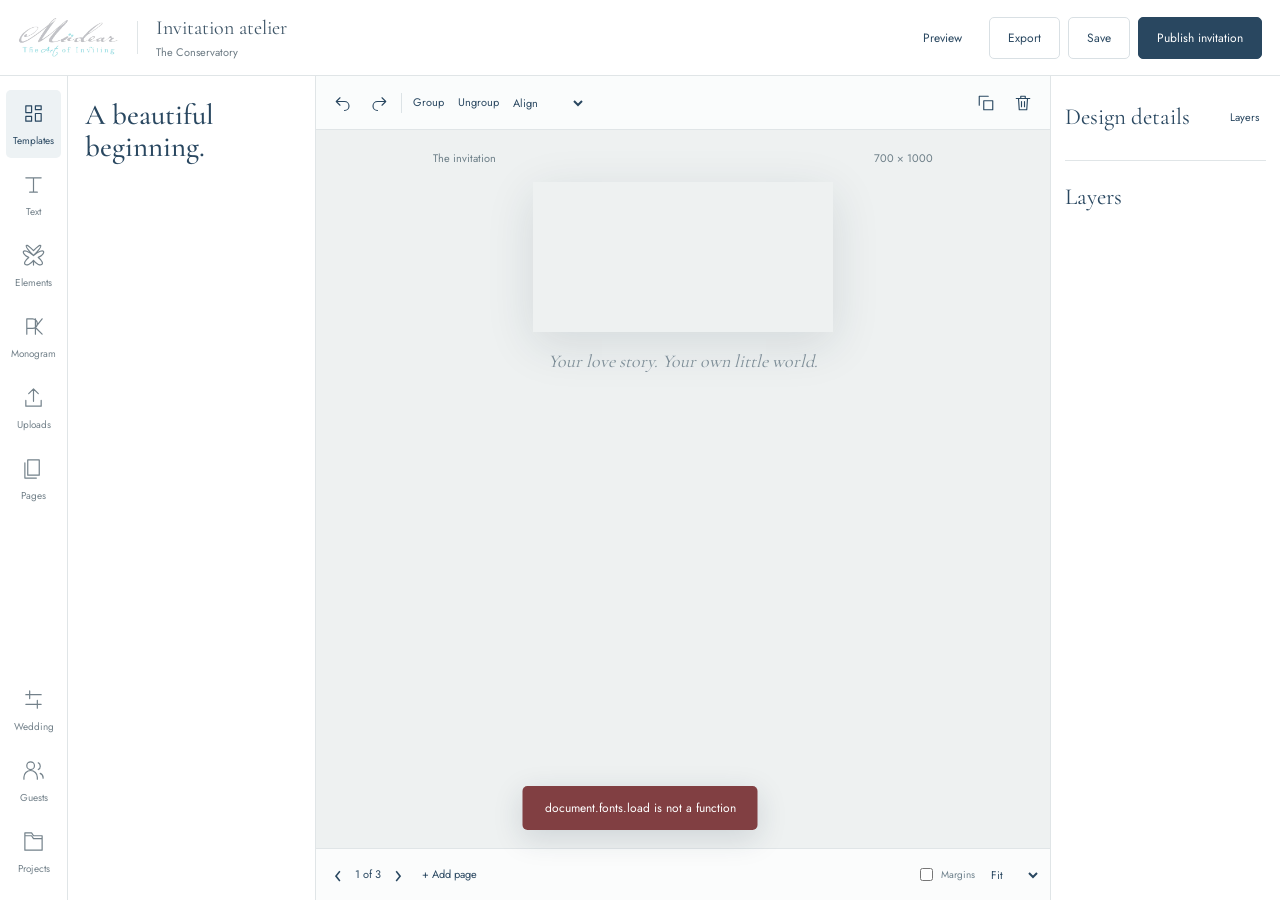
==== digitalbuild/index.html @ 04ba43e5 "Add isolated wedding invitation atelier, guest experience and couple dashboard" ====
<!doctype html>
<html lang="en"><head><meta charset="utf-8"><meta name="viewport" content="width=device-width,initial-scale=1"><meta name="robots" content="noindex,nofollow"><meta name="referrer" content="no-referrer"><title>Invitation Atelier · Miidear</title><link rel="icon" href="../favicon.svg"><link rel="stylesheet" href="../digital/atelier.css?v=2"></head>
<body class="builder"><a class="skip" href="#workspace">Skip to design workspace</a>
<header class="build-header"><div class="atelier-brand"><img src="../miidear-logo.png" alt="Miidear"><span class="brand-rule"></span><div><span class="brand-title">Invitation atelier</span><input id="projectTitle" aria-label="Project title" value="The Conservatory" maxlength="140"></div></div><div class="head-status"><span class="saved-dot"></span><span id="saveStatus" role="status">Opening your atelier…</span></div><div class="head-actions"><button class="button quiet" id="previewButton">Preview</button><button class="button" id="exportButton">Export</button><button class="button" id="saveButton">Save</button><button class="button primary" id="publishButton">Publish invitation</button></div></header>
<main class="build-shell"><nav class="tool-rail" aria-label="Atelier tools" id="toolRail"><button class="tool is-active" data-panel="templates"><span data-icon="templates"></span><span>Templates</span></button><button class="tool" data-panel="text"><span data-icon="text"></span><span>Text</span></button><button class="tool" data-panel="art"><span data-icon="floral"></span><span>Elements</span></button><button class="tool" data-panel="monogram"><span data-icon="monogram"></span><span>Monogram</span></button><button class="tool" data-panel="uploads"><span data-icon="upload"></span><span>Uploads</span></button><button class="tool" data-panel="pages"><span data-icon="pages"></span><span>Pages</span></button><span class="rail-spacer"></span><button class="tool" data-panel="wedding"><span data-icon="settings"></span><span>Wedding</span></button><button class="tool" data-panel="guests"><span data-icon="guests"></span><span>Guests</span></button><button class="tool" data-panel="projects"><span data-icon="projects"></span><span>Projects</span></button></nav>
<aside class="library-panel" id="libraryPanel"><div class="panel-heading"><h1 id="panelTitle">A beautiful beginning.</h1><button class="icon-button mobile-panel-close" id="closePanel" aria-label="Close tools" data-icon="close"></button></div><div id="panelBody"></div></aside>
<section class="design-workspace" id="workspace" aria-label="Design workspace"><div class="canvas-toolbar"><div class="toolbar-group"><button class="icon-button" id="undoButton" aria-label="Undo" title="Undo (Ctrl+Z)" data-icon="undo"></button><button class="icon-button" id="redoButton" aria-label="Redo" title="Redo (Ctrl+Shift+Z)" data-icon="redo"></button></div><span class="toolbar-divider"></span><div class="toolbar-group"><button class="text-tool" id="groupButton" title="Group selection (Ctrl+G)">Group</button><button class="text-tool" id="ungroupButton">Ungroup</button><select id="alignSelect" aria-label="Align selection"><option value="">Align</option><option value="left">Left</option><option value="center">Center horizontally</option><option value="right">Right</option><option value="top">Top</option><option value="middle">Center vertically</option><option value="bottom">Bottom</option></select></div><div class="toolbar-spacer"></div><button class="icon-button" id="duplicateButton" aria-label="Duplicate selection" title="Duplicate (Ctrl+D)" data-icon="duplicate"></button><button class="icon-button" id="deleteButton" aria-label="Remove selection" title="Delete selection" data-icon="trash"></button></div>
<div class="canvas-stage" id="canvasStage"><div class="canvas-caption"><span id="pageCaption">The invitation</span><span id="pageDimensions">700 × 1000</span></div><div id="canvasWrap" class="canvas-wrap"><canvas id="designCanvas" aria-label="Editable invitation. Select an object using Layers, then edit with the controls."></canvas><div class="margin-guide" id="marginGuide" hidden></div></div><p class="canvas-footnote" id="canvasHint">Your love story. Your own little world.</p></div>
<footer class="canvas-footer"><div class="page-controls"><button class="icon-button" id="previousPage" aria-label="Previous page">‹</button><span id="pagePosition">1 of 3</span><button class="icon-button" id="nextPage" aria-label="Next page">›</button><button class="text-tool" id="addPageButton">+ Add page</button><button class="text-tool mobile-properties" id="mobileProperties">Properties</button></div><div class="zoom-controls"><label><input id="guideToggle" type="checkbox"> Margins</label><select id="zoomSelect" aria-label="Canvas zoom"><option value="fit">Fit</option><option value="0.4">40%</option><option value="0.6">60%</option><option value="0.8">80%</option><option value="1">100%</option></select></div></footer></section>
<aside class="properties-panel"><div class="inspector-heading"><h2>Design details</h2><button class="text-tool" id="layersToggle">Layers</button></div><div id="propertiesBody"></div><div class="layers-heading"><h2>Layers</h2><span id="layerCount"></span></div><div id="layersList" class="layers-list"></div></aside></main>
<div class="notification" id="notification" role="status"></div>
<dialog id="previewDialog" class="atelier-dialog preview-dialog"><div class="dialog-heading"><div><h2>Through their eyes.</h2><p>Your invitation, exactly as guests will see it.</p></div><button class="icon-button" data-close-dialog aria-label="Close preview" data-icon="close"></button></div><iframe id="previewFrame" title="Guest invitation preview"></iframe></dialog>
<dialog id="exportDialog" class="atelier-dialog"><div class="dialog-heading"><div><h2>A little piece of your celebration.</h2><p>Download this page or keep an editable project.</p></div><button class="icon-button" data-close-dialog aria-label="Close export" data-icon="close"></button></div><div class="export-grid"><button class="export-card" data-export="png"><span data-icon="image"></span><strong>High-resolution PNG</strong><small>Current page · 2× resolution</small></button><button class="export-card" data-export="svg"><span data-icon="floral"></span><strong>Scalable SVG</strong><small>Current page · vector artwork</small></button><button class="export-card" data-export="json"><span data-icon="projects"></span><strong>Editable project</strong><small>All pages, artwork & settings</small></button><button class="export-card" data-export="selection"><span data-icon="monogram"></span><strong>Transparent selection</strong><small>Selected object · PNG cutout</small></button></div><p class="small-note">Vector initials are outlined, so they do not need a font installed. SVG text elsewhere uses the chosen font family.</p></dialog>
<dialog id="shareDialog" class="atelier-dialog"><div class="dialog-heading"><div><h2 id="shareTitle">Made to be received.</h2><p id="shareDescription"></p></div><button class="icon-button" data-close-dialog aria-label="Close link" data-icon="close"></button></div><label class="field">Your link<input id="shareLink" readonly></label><div class="button-row"><button class="button primary" id="copyLink">Copy link</button><a class="button" id="openShareLink" target="_blank" rel="noopener noreferrer">Open</a></div></dialog>
<dialog id="cutoutDialog" class="atelier-dialog cutout-dialog"><div class="dialog-heading"><div><h2>Let the artwork breathe.</h2><p>Remove a plain background from your selected image.</p></div><button class="icon-button" data-close-dialog aria-label="Close cutout" data-icon="close"></button></div><div class="cutout-preview" id="cutoutPreview"><canvas id="cutoutCanvas"></canvas></div><div class="field-grid"><label class="field">Background color<input id="cutoutColor" type="color" value="#ffffff"></label><label class="field">Remove strength<input id="cutoutTolerance" type="range" min="0" max="130" value="18"></label><label class="field">Edge softness<input id="cutoutFeather" type="range" min="1" max="90" value="24"></label><label class="field">Preview on<select id="cutoutBackdrop"><option value="checkered">Transparency grid</option><option value="light">Ivory paper</option><option value="dark">Midnight blue</option></select></label></div><p class="small-note">Best for emblems on plain paper. Fine white petals or complex photographs may need extra preparation. Your original stays unchanged until you apply.</p><button class="button primary" id="applyCutout">Apply transparent cutout</button></dialog>
<input id="imageUpload" type="file" accept="image/png,image/jpeg,image/webp,image/svg+xml" multiple hidden><input id="projectImport" type="file" accept="application/json,.json" hidden>
<script src="../digital/config.js"></script><script src="../supabase-client.js"></script><script src="../digital/vendor/fabric-6.7.1.min.js"></script><script src="../digital/vendor/opentype-1.3.4.min.js"></script><script src="../digital/core.js?v=2"></script><script src="../digital/art.js?v=2"></script><script src="../digital/design.js?v=2"></script><script src="../digital/service.js?v=2"></script><script src="../digital/builder.js?v=2"></script></body></html>
---- digital/atelier.css ----
@font-face{font-family:'Cormorant Garamond';src:url('assets/fonts/CormorantGaramond[wght].ttf') format('truetype');font-weight:300 700;font-display:swap}
@font-face{font-family:'Pinyon Script';src:url('assets/fonts/PinyonScript-Regular.ttf') format('truetype');font-display:swap}
@font-face{font-family:'Italiana';src:url('assets/fonts/Italiana-Regular.ttf') format('truetype');font-display:swap}
@font-face{font-family:'Jost';src:url('assets/fonts/Jost[wght].ttf') format('truetype');font-weight:100 900;font-display:swap}
@font-face{font-family:'Great Vibes';src:url('assets/fonts/GreatVibes-Regular.ttf') format('truetype');font-display:swap}
:root{--paper:#faf7f0;--white:#fff;--ink:#294760;--ink-dark:#20374a;--muted:#6d7b84;--gold:#a18a54;--sage:#8b9d86;--line:#e0e5e7;--surface:#f5f7f7;--serif:'Cormorant Garamond',Georgia,serif;--script:'Pinyon Script',cursive;--sans:'Jost',system-ui,sans-serif;--ease:cubic-bezier(.2,.7,.2,1)}
*{box-sizing:border-box}html{scroll-behavior:smooth}body{margin:0;color:var(--ink);font:14px/1.5 var(--sans);background:var(--surface)}button,input,select,textarea{font:inherit}button{cursor:pointer}button:disabled{opacity:.45;cursor:default}button,input,textarea,select,a{-webkit-tap-highlight-color:transparent}button,a{touch-action:manipulation}a{color:inherit;text-underline-offset:4px}button:focus-visible,a:focus-visible,input:focus-visible,select:focus-visible,textarea:focus-visible,canvas:focus-visible{outline:2px solid #5382a4;outline-offset:3px}svg{display:block}button svg,.button svg{width:18px;height:18px;flex-shrink:0}button{color:inherit}[hidden]{display:none!important}.skip{position:fixed;left:15px;top:-70px;background:var(--white);padding:14px;z-index:100}.skip:focus{top:15px}.sr-only{position:absolute;width:1px;height:1px;padding:0;overflow:hidden;clip:rect(0,0,0,0);white-space:nowrap;border:0}.button{display:inline-flex;align-items:center;justify-content:center;gap:8px;min-height:42px;border:1px solid #d9e0e4;padding:10px 18px;background:var(--white);color:var(--ink);border-radius:5px;font-size:12px;text-decoration:none;transition:background .16s var(--ease),border-color .16s var(--ease)}.button:hover{background:#eef3f5;border-color:#b7c5cd}.button.primary{color:#fff;background:var(--ink);border-color:var(--ink)}.button.primary:hover{background:#3b5a72}.button.quiet{border-color:transparent;background:transparent}.button.danger{color:#994b49}.button.full{width:100%}.button-row{display:flex;gap:9px;align-items:center;flex-wrap:wrap}.icon-button{width:36px;height:36px;display:inline-flex;align-items:center;justify-content:center;border:0;background:none;border-radius:4px;font-size:23px}.icon-button:hover{background:#edf2f4}.icon-button svg{width:18px;height:18px}.text-tool{border:0;background:none;min-height:36px;padding:6px 10px;font-size:11px;border-radius:4px}.text-tool:hover{background:#edf2f4}.field{display:block;font-size:11px;color:#586e7b;margin:14px 0;line-height:1.6}.field input:not([type=checkbox]):not([type=range]),.field select,.field textarea{display:block;width:100%;min-height:39px;padding:9px 10px;border:1px solid #dce3e7;background:var(--white);border-radius:4px;color:var(--ink);margin-top:6px;font-size:13px}.field textarea{resize:vertical;line-height:1.65}.field input[type=color]{height:39px;padding:4px!important}.field input[type=range]{width:100%;display:block;margin:12px 0;accent-color:var(--ink)}.field-grid{display:grid;grid-template-columns:1fr 1fr;gap:0 12px}.field-grid .field{min-width:0}.small-note{font-size:11px;color:var(--muted);line-height:1.8}.help-text{font-size:12px;color:var(--muted);line-height:1.8}.divider{height:1px;border:0;background:var(--line);margin:24px 0}.empty{padding:30px 18px;text-align:center;border:1px dashed #cdd9de;border-radius:6px;color:var(--muted)}.empty h3{font:28px/1.2 var(--serif);color:var(--ink);margin:0 0 12px}.empty p{font-size:12px;line-height:1.8;margin:0 0 18px}.notification{position:fixed;left:50%;bottom:70px;transform:translate(-50%,15px);background:var(--ink);color:#fff;padding:13px 22px;border-radius:5px;z-index:100;opacity:0;pointer-events:none;max-width:min(90vw,650px);font-size:12px;box-shadow:0 8px 30px #182f4326;transition:opacity .18s var(--ease),transform .18s var(--ease)}.notification.is-visible{opacity:1;transform:translate(-50%,0)}.notification.error{background:#813f42}.builder{height:100dvh;overflow:hidden}.build-header{height:76px;display:flex;align-items:center;justify-content:space-between;gap:20px;padding:0 25px;background:#fff;border-bottom:1px solid var(--line);position:relative;z-index:10}.atelier-brand{display:flex;align-items:center;gap:18px;min-width:0}.atelier-brand img{width:101px;height:auto;display:block}.brand-rule{height:33px;width:1px;background:var(--line)}.brand-title{font:20px/1.3 var(--serif);display:block;color:#405769}.atelier-brand input{display:block;border:0;padding:0;outline-offset:4px;margin-top:3px;font:11px/1.5 var(--sans);width:220px;color:var(--muted);background:none}.head-status{display:flex;align-items:center;gap:8px;font-size:10px;color:#73816e;white-space:nowrap}.saved-dot{width:5px;height:5px;background:#91a388;border-radius:50%}.head-actions{display:flex;gap:8px;align-items:center}.build-shell{display:grid;grid-template-columns:76px 280px minmax(250px,1fr) 258px;height:calc(100dvh - 76px)}.tool-rail{background:#fff;border-right:1px solid var(--line);display:flex;flex-direction:column;gap:3px;padding:14px 6px;overflow:auto;position:relative;z-index:8}.tool{padding:12px 3px 10px;border:0;border-radius:5px;background:none;color:#73818a;font-size:10px;display:flex;flex-direction:column;align-items:center;gap:8px;min-height:65px;flex-shrink:0}.tool>span:first-child{width:23px;height:23px}.tool svg{width:23px;height:23px;stroke-width:1.25}.tool:hover{background:#f3f6f7}.tool.is-active{color:var(--ink);background:#edf2f4}.rail-spacer{flex:1;min-height:10px}.library-panel{background:#fff;border-right:1px solid var(--line);overflow-y:auto;padding:25px 20px;min-width:0}.panel-heading{display:flex;justify-content:space-between;align-items:start;gap:10px}.panel-heading h1{font:29px/1.12 var(--serif);font-weight:500;margin:0 0 12px;max-width:230px}.mobile-panel-close{display:none}.library-panel>.panel-heading+.help-text{margin:0 0 24px}.library-panel h3{font:22px/1.2 var(--serif);margin:22px 0 12px}.design-workspace{display:grid;grid-template-rows:54px minmax(0,1fr) 52px;min-width:0;overflow:hidden;background:#eef1f1}.canvas-toolbar{display:flex;align-items:center;gap:5px;background:#fafcfc;border-bottom:1px solid var(--line);padding:0 16px;overflow-x:auto;position:relative;z-index:3}.toolbar-group{display:flex;gap:0;align-items:center;white-space:nowrap}.toolbar-divider{height:20px;width:1px;background:#dce3e6;margin:0 7px}.toolbar-spacer{flex:1}.canvas-toolbar select{border:0;background:transparent;color:var(--ink);font-size:11px;padding:8px 3px;max-width:80px}.canvas-stage{overflow:auto;padding:20px 25px 15px;display:flex;align-items:center;flex-direction:column;background:radial-gradient(#81909b20 .7px,transparent .7px) 0 0/12px 12px}.canvas-caption{width:100%;max-width:500px;display:flex;justify-content:space-between;align-items:center;gap:12px;font-size:11px;color:#6c7e87;margin:0 auto 15px}.canvas-wrap{position:relative;box-shadow:0 12px 45px #1c33451f;flex-shrink:0}.canvas-wrap>.canvas-container{margin:auto}.canvas-wrap canvas{outline:none}.canvas-footnote{font:italic 18px var(--serif);color:#81909a;margin:18px 0 0;text-align:center}.margin-guide{position:absolute;inset:5%;border:1px dashed #7499b0;pointer-events:none;z-index:5}.canvas-footer{display:flex;align-items:center;justify-content:space-between;gap:10px;background:#fbfcfc;border-top:1px solid var(--line);padding:0 15px;font-size:11px}.page-controls,.zoom-controls{display:flex;align-items:center;gap:4px;white-space:nowrap}.page-controls .icon-button{width:26px}.zoom-controls{gap:12px}.zoom-controls label{display:flex;align-items:center;gap:5px;color:#6e818c;font-size:10px}.zoom-controls input{accent-color:var(--ink)}.zoom-controls select{border:0;background:none;color:var(--ink);font-size:11px;padding:7px}.properties-panel{background:#fff;border-left:1px solid var(--line);padding:24px 17px;overflow-y:auto;min-width:0}.inspector-heading,.layers-heading{display:flex;justify-content:space-between;gap:10px;align-items:center}.inspector-heading h2,.layers-heading h2{font:23px var(--serif);margin:0}.inspector-heading{margin-bottom:18px}.layers-heading{border-top:1px solid var(--line);padding-top:22px;margin-top:25px;margin-bottom:13px}.layers-heading span{font-size:10px;color:var(--muted)}.properties-panel .field{margin:12px 0}.properties-panel .field-grid .field{margin:7px 0}.property-title{font:18px var(--serif);margin:18px 0 12px}.format-buttons{display:flex;gap:5px;margin:15px 0}.format-buttons button{min-width:33px;padding:6px;border:1px solid var(--line);border-radius:4px;background:#fff;min-height:34px}.format-buttons button.active{background:#e8eff3;border-color:#95b0c0}.layer-row{display:flex;gap:8px;align-items:center;border:1px solid transparent;border-radius:4px;background:transparent;padding:6px 5px;margin:3px 0;min-height:39px}.layer-row.active{background:#edf3f6;border-color:#c2d1da}.layer-row .layer-name{flex:1;min-width:0;overflow:hidden;text-overflow:ellipsis;white-space:nowrap;padding:7px 0;text-align:left;font-size:11px;border:0;background:none}.layer-row .icon-button{width:23px;height:27px}.layer-row .icon-button svg{width:13px;height:13px}.layer-kind{width:22px;color:#99a9b3}.layer-kind svg{width:17px;height:17px}.layers-order{display:flex;gap:5px;margin-top:14px}.layers-order .button{padding:7px 9px;font-size:10px;min-height:34px}.template-grid{display:grid;grid-template-columns:1fr 1fr;gap:15px 10px;margin-top:20px}.template-card{border:0;background:none;text-align:left;padding:0;min-width:0}.template-thumbnail{position:relative;aspect-ratio:7/10;border-radius:3px;overflow:hidden;background:var(--paper);border:1px solid #dde2e4;box-shadow:0 3px 10px #2842570a;display:flex;flex-direction:column;align-items:center;justify-content:center;gap:6px}.template-thumbnail:before{content:'';position:absolute;inset:7%;border:1px solid currentColor;border-radius:50% 50% 3px 3px;opacity:.35}.template-thumbnail img{position:absolute;left:-25%;bottom:-5%;width:105%;opacity:.85}.template-thumbnail .mini-initials{font:35px var(--script);position:relative}.template-thumbnail .mini-name{font:18px var(--script);position:relative}.template-thumbnail small{font:7px var(--sans);position:relative}.template-card strong{display:block;font:16px/1.3 var(--serif);font-weight:500;margin-top:9px}.template-card>small{display:block;font-size:9px;line-height:1.5;color:#81909a;margin-top:3px}.template-card:hover .template-thumbnail{border-color:#87a1b2}.template-new{padding:13px;border:1px dashed #b8c9d1;text-align:center;border-radius:4px;background:#f8fafb;color:var(--ink);width:100%;font-size:12px;margin-top:15px}.library-search{position:relative;margin:15px 0 18px}.library-search input{width:100%;padding:11px 13px 11px 35px;border:1px solid #dce4e8;border-radius:5px;color:var(--ink);background:#fafcfc;font-size:11px}.library-search svg{position:absolute;left:11px;top:12px;width:15px;height:15px;color:#8fa2ac}.asset-filters{display:flex;gap:5px;flex-wrap:wrap;margin-bottom:18px}.asset-filter{padding:6px 9px;font-size:10px;border:1px solid var(--line);border-radius:20px;background:#fff}.asset-filter.active{background:#eaf0f3;border-color:#9fb5c3}.asset-grid{display:grid;grid-template-columns:1fr 1fr;gap:12px}.asset-card{padding:0;border:0;background:none;text-align:left;color:var(--ink)}.asset-preview{aspect-ratio:1;display:flex;align-items:center;justify-content:center;background:#f7f8f6;border:1px solid #e9edef;border-radius:4px;padding:8px;overflow:hidden}.asset-preview>svg,.asset-preview>img{width:100%;height:100%;object-fit:contain}.asset-card small{font-size:9px;line-height:1.5;display:block;margin-top:6px}.asset-card:hover .asset-preview{border-color:#a6bdcb;background:#f0f5f7}.text-preset{display:block;width:100%;text-align:center;border:1px solid var(--line);border-radius:4px;background:#fff;margin:10px 0;padding:18px 10px}.text-preset:hover{background:#f5f8fa;border-color:#a7bbc7}.text-preset.title{font:36px var(--serif)}.text-preset.script{font:43px var(--script)}.text-preset.body{font:19px var(--serif)}.text-preset.label{font:12px var(--sans);letter-spacing:2px}.monogram-preview{height:230px;display:flex;align-items:center;justify-content:center;background:repeating-conic-gradient(#eef2f2 0% 25%,#fafcfc 0% 50%) 50%/16px 16px;border:1px solid var(--line);border-radius:5px;margin:18px 0}.monogram-preview svg{width:210px;height:210px}.monogram-preview.loading{font:22px var(--serif)}.upload-drop{padding:28px 14px;text-align:center;border:1px dashed #b5c7d1;border-radius:6px;background:#f8fbfc;margin:18px 0}.upload-drop>svg{width:30px;height:30px;margin:0 auto 12px;color:#90a8b7}.upload-drop h3{margin:0 0 8px;font:23px var(--serif)}.upload-drop p{font-size:11px;color:var(--muted)}.page-card{display:flex;align-items:center;gap:12px;border:1px solid var(--line);border-radius:5px;margin:12px 0;padding:10px;background:#fff;cursor:pointer}.page-card.active{background:#f2f7fa;border-color:#99b2c2}.page-mini{width:56px;aspect-ratio:7/10;background:var(--paper);display:flex;align-items:center;justify-content:center;border:1px solid #e2e4df;flex-shrink:0;overflow:hidden}.page-mini img{width:100%;height:100%;object-fit:contain}.page-mini span{font:22px var(--script)}.page-card strong{font:20px var(--serif);display:block}.page-card small{font-size:10px;color:var(--muted)}.project-card{padding:15px;border:1px solid var(--line);border-radius:5px;background:#fff;margin:12px 0}.project-card h3{font:24px var(--serif);margin:0 0 5px}.project-card p{font-size:10px;color:var(--muted);margin:0 0 12px}.panel-message{padding:12px 14px;background:#eff4f6;color:#567182;font-size:11px;line-height:1.8;border-radius:4px;margin:18px 0}.panel-message.warning{background:#f7f3e9;color:#857349}.panel-table{overflow:auto;margin:18px 0}.panel-table table{border-collapse:collapse;font-size:10px;white-space:nowrap;width:100%}.panel-table th,.panel-table td{padding:10px 7px;border-bottom:1px solid var(--line);text-align:left}.panel-table th{font-weight:500;background:#f0f4f6}.panel-table button{font-size:10px;min-height:30px;padding:4px 8px}.guest-mini-metrics{display:grid;grid-template-columns:1fr 1fr;gap:10px;margin:18px 0}.guest-mini-metrics>div{background:#f3f7f8;padding:15px;border:1px solid var(--line);border-radius:4px}.guest-mini-metrics strong{font:29px var(--serif);display:block}.guest-mini-metrics span{font-size:10px;color:var(--muted)}.atelier-dialog{border:0;background:#fff;color:var(--ink);padding:30px;border-radius:10px;width:min(620px,calc(100vw - 30px));max-height:92dvh;box-shadow:0 25px 100px #0d26395c}.atelier-dialog::backdrop{background:#17344c91;backdrop-filter:blur(4px)}.dialog-heading{display:flex;justify-content:space-between;align-items:start;gap:20px;margin-bottom:23px}.dialog-heading h2{font:36px/1.1 var(--serif);margin:0 0 9px}.dialog-heading p{font-size:12px;color:var(--muted);margin:0}.dialog-heading>.icon-button{flex-shrink:0}.preview-dialog{width:560px;padding:25px}.preview-dialog iframe{width:100%;height:70dvh;border:1px solid var(--line);border-radius:4px;background:var(--paper)}.export-grid{display:grid;grid-template-columns:1fr 1fr;gap:14px}.export-card{text-align:left;border:1px solid var(--line);border-radius:6px;background:#fff;padding:20px}.export-card:hover{background:#f5f9fa;border-color:#a1b9c8}.export-card svg{width:24px;height:24px;margin-bottom:20px}.export-card strong{font:22px/1.2 var(--serif);display:block;margin-bottom:7px}.export-card small{font-size:10px;color:var(--muted)}.cutout-preview{height:320px;background:repeating-conic-gradient(#e5e9e9 0% 25%,#fafcfc 0% 50%) 50%/20px 20px;display:flex;align-items:center;justify-content:center;border:1px solid var(--line);overflow:hidden}.cutout-preview canvas{max-height:100%;max-width:100%;object-fit:contain}.mobile-properties{display:none}
/* Shared guest book components. */
.guestbook-header{background:#fff;display:flex;align-items:center;justify-content:space-between;gap:20px;padding:24px 45px;border-bottom:1px solid var(--line)}.guestbook-header img{width:110px}.guestbook-header .brand-title{font-size:25px}.guestbook-header .small-note{margin:3px 0 0}.guestbook-shell{max-width:1250px;margin:auto;padding:55px 45px 80px}.guestbook-heading{display:flex;align-items:center;justify-content:space-between;gap:30px}.guestbook-heading h1{font:68px/1.2 var(--script);margin:0 0 13px}.guestbook-heading p{font:20px var(--serif);color:var(--muted);margin:0}.guestbook-crest{height:150px;width:150px}.guestbook-crest svg{height:100%;width:100%}.demo-note{padding:10px 20px;text-align:center;font:11px var(--sans);background:#eaf0f4;color:#557284}.demo-note:empty{display:none}.guestbook-metrics{display:grid;grid-template-columns:repeat(4,1fr);margin:35px 0 45px;border:1px solid var(--line);border-radius:5px;background:#fff;overflow:hidden}.guestbook-metrics>div{padding:26px 25px;border-right:1px solid var(--line)}.guestbook-metrics>div:last-child{border-right:0}.guestbook-metrics strong{font:50px/1 var(--serif);display:block;margin-bottom:12px}.guestbook-metrics span{color:var(--muted);font-size:11px}.guestbook-toolbar{display:flex;justify-content:space-between;align-items:center;gap:14px;flex-wrap:wrap;margin:20px 0}.guestbook-toolbar .library-search{margin:0}.guestbook-toolbar .library-search input{min-width:260px;font-size:12px;background:#fff}.guestbook-toolbar select{border:1px solid var(--line);border-radius:4px;background:#fff;padding:10px 12px;min-height:42px;color:var(--ink);font-size:12px}.guestbook-title{font:35px var(--serif);margin:0}.guestbook-table-wrap{overflow:auto;background:#fff;border:1px solid var(--line);border-radius:5px}.guestbook-table{border-collapse:collapse;width:100%;font-size:12px;white-space:nowrap}.guestbook-table caption{text-align:left;padding:16px 20px;font-size:11px;color:var(--muted)}.guestbook-table th{font-size:11px;letter-spacing:.2px;font-weight:500;color:#547082;background:#edf3f6;padding:17px 20px;text-align:left;border-bottom:1px solid #d5e1e8}.guestbook-table td{padding:20px;border-bottom:1px solid #e9eef0;color:#536a7a}.guestbook-table td:first-child{font:21px var(--serif);color:var(--ink)}.guestbook-table td.wrap{white-space:normal;min-width:180px;max-width:300px;line-height:1.8}.guestbook-table tbody tr:nth-child(even){background:#fafcfc}.guestbook-table tbody tr:hover{background:#f2f7f9}.status-pill{font-size:10px;display:inline-block;padding:5px 10px;border-radius:20px;background:#eaf1e8;color:#59714d}.status-pill.pending{background:#f7f0de;color:#907a45}.status-pill.declined{background:#f4e9e7;color:#9b6860}.meal-summary{display:flex;gap:12px;flex-wrap:wrap;margin:18px 0 30px}.meal-summary>span{border:1px solid #dbe4e9;background:#edf3f6;border-radius:4px;padding:12px 18px;font-size:12px}.meal-summary strong{margin-left:18px;font-size:15px}.guestbook-footer{display:flex;justify-content:space-between;gap:15px;flex-wrap:wrap;color:var(--muted);font-size:11px}.guestbook-footer p{margin:0}.guestbook-empty{padding:55px 25px;text-align:center}.guestbook-empty h2{font:40px var(--serif)}
@media(min-width:1700px){.build-shell{grid-template-columns:82px 310px minmax(300px,1fr) 290px}.library-panel{padding:28px}.properties-panel{padding:28px 22px}}@media(max-width:1300px){.build-shell{grid-template-columns:68px 248px minmax(230px,1fr) 230px}.build-header{padding:0 18px;gap:12px}.head-status{display:none}.atelier-brand input{width:200px}.library-panel{padding:23px 17px}.properties-panel{padding:23px 14px}.canvas-toolbar{padding:0 9px;gap:1px}.toolbar-divider{margin:0 3px}.text-tool{padding:6px 7px}.canvas-footer{padding:0 9px}.zoom-controls{gap:5px}.template-card strong{font-size:15px}}@media(max-width:1100px){.build-shell{grid-template-columns:68px 260px minmax(230px,1fr)}.properties-panel{display:none;position:fixed;right:0;top:76px;bottom:0;width:290px;z-index:20;box-shadow:-10px 0 35px #243b521c}.properties-open .properties-panel{display:block}.mobile-properties{display:inline-block}.canvas-toolbar{padding:0 17px}.canvas-stage{padding-left:30px;padding-right:30px}.guestbook-shell{padding:40px 28px 60px}.guestbook-header{padding:20px 28px}}@media(max-width:760px){.build-header{height:104px;flex-wrap:wrap;gap:8px;padding:10px 14px}.atelier-brand img{width:80px}.brand-title{font-size:19px}.atelier-brand{gap:12px}.brand-rule{height:30px}.atelier-brand input{width:190px;font-size:10px}.head-actions{margin-left:auto;gap:5px}.head-actions .button{min-height:33px;padding:6px 10px;font-size:10px}.head-actions .button.primary{padding:6px 12px}.build-shell{grid-template-columns:60px minmax(0,1fr);height:calc(100dvh - 104px)}.tool-rail{padding:7px 3px;gap:0}.tool{min-height:59px;font-size:9px;padding:10px 1px;gap:5px}.tool>span:first-child,.tool svg{height:21px;width:21px}.library-panel{display:none;position:fixed;top:104px;left:60px;bottom:0;width:min(300px,calc(100vw - 60px));z-index:15;box-shadow:15px 0 45px #213e5326;border-right:1px solid #bacbd5}.panel-open .library-panel{display:block}.mobile-panel-close{display:inline-flex}.design-workspace{grid-column:2;grid-template-rows:47px minmax(0,1fr) 51px}.canvas-toolbar{padding:0 6px}.canvas-toolbar .text-tool{font-size:10px;padding:5px}.canvas-toolbar select{max-width:54px;font-size:10px}.canvas-toolbar .icon-button{width:28px;height:34px}.canvas-toolbar .toolbar-divider{margin:0 2px}.canvas-stage{padding:16px 16px 10px}.canvas-caption{font-size:10px;margin-bottom:12px}.canvas-footnote{font-size:16px;margin-top:14px}.canvas-footer{padding:0 5px;gap:2px}.page-controls{gap:1px;font-size:10px}.page-controls .icon-button{width:21px}.canvas-footer .text-tool{font-size:9px;padding:5px}.zoom-controls label{display:none}.zoom-controls select{max-width:45px;font-size:10px;padding:5px 0}.properties-panel{top:104px;width:min(300px,calc(100vw - 60px))}.panel-heading h1{font-size:28px}.atelier-dialog{padding:23px;width:calc(100vw - 24px)}.dialog-heading h2{font-size:30px}.export-card{padding:15px}.export-card strong{font-size:20px}.export-card small{font-size:9px}.guestbook-header{padding:17px 20px}.guestbook-header .brand-title{font-size:23px}.guestbook-header img{width:87px}.guestbook-header .small-note{font-size:9px}.guestbook-shell{padding:35px 20px 60px}.guestbook-heading h1{font-size:47px}.guestbook-heading p{font-size:18px}.guestbook-crest{width:100px;height:100px}.guestbook-metrics{grid-template-columns:1fr 1fr;margin:28px 0 32px}.guestbook-metrics>div{padding:23px 20px}.guestbook-metrics>div:nth-child(2){border-right:0}.guestbook-metrics>div:nth-child(-n+2){border-bottom:1px solid var(--line)}.guestbook-metrics strong{font-size:42px}.guestbook-metrics span{font-size:10px}.guestbook-title{font-size:29px}.guestbook-toolbar .library-search input{min-width:0;width:100%}.guestbook-toolbar>.button-row{width:100%}.guestbook-toolbar .library-search{flex:1}.guestbook-toolbar .button{padding:9px 12px;font-size:11px}.guestbook-table th,.guestbook-table td{padding:16px}.guestbook-table td:first-child{font-size:20px}.guestbook-heading{gap:10px}.cutout-preview{height:250px}}@media(max-width:380px){.head-actions .button{padding:5px 7px}.head-actions .button.primary{padding:5px 8px}.canvas-toolbar .text-tool{font-size:9px}.atelier-brand input{width:160px}.guestbook-crest{display:none}}@media(prefers-reduced-motion:reduce){html{scroll-behavior:auto}*,*:before,*:after{animation-duration:.01ms!important;animation-iteration-count:1!important;transition-duration:.01ms!important}}
.response-badge{display:inline-block;padding:5px 9px;border-radius:20px;background:#edf1f2;font-size:10px}.response-badge.accepted{background:#e9f0e9;color:#46664a}.response-badge.declined{background:#f3eae7;color:#936b61}.response-badge.pending{background:#f4efdf;color:#8e7e4e}.guestbook-table td:nth-child(n+4){white-space:normal;min-width:170px;max-width:310px;line-height:1.8}.meal-summary{display:block;padding:30px 0}.meal-summary h2{font:31px var(--serif);font-weight:400}.meal-cards{display:flex;gap:15px;flex-wrap:wrap}.meal-cards>div{border:1px solid #dbe4e9;padding:20px 24px;background:#fff;min-width:210px;flex:1}.meal-cards strong{display:block;font:35px var(--serif);margin:0 0 8px}.meal-cards span{font-size:11px}.demo-note.warning{background:#f8eae2;color:#8a5547}
@media print{.guestbook-header,.guestbook-toolbar,.demo-note,.guestbook-footer,.notification{display:none!important}.guestbook-shell{padding:0;max-width:none}.guestbook-metrics{break-inside:avoid}.guestbook-table-wrap{overflow:visible;border:0}.guestbook-table{font-size:10px;white-space:normal}.guestbook-table th,.guestbook-table td{padding:9px;min-width:0!important}.guestbook-table td:first-child{font-size:14px}.guestbook-table thead{display:table-header-group}.guestbook-table tr{break-inside:avoid}body{background:#fff}.guestbook-heading h1{font-size:40px}}
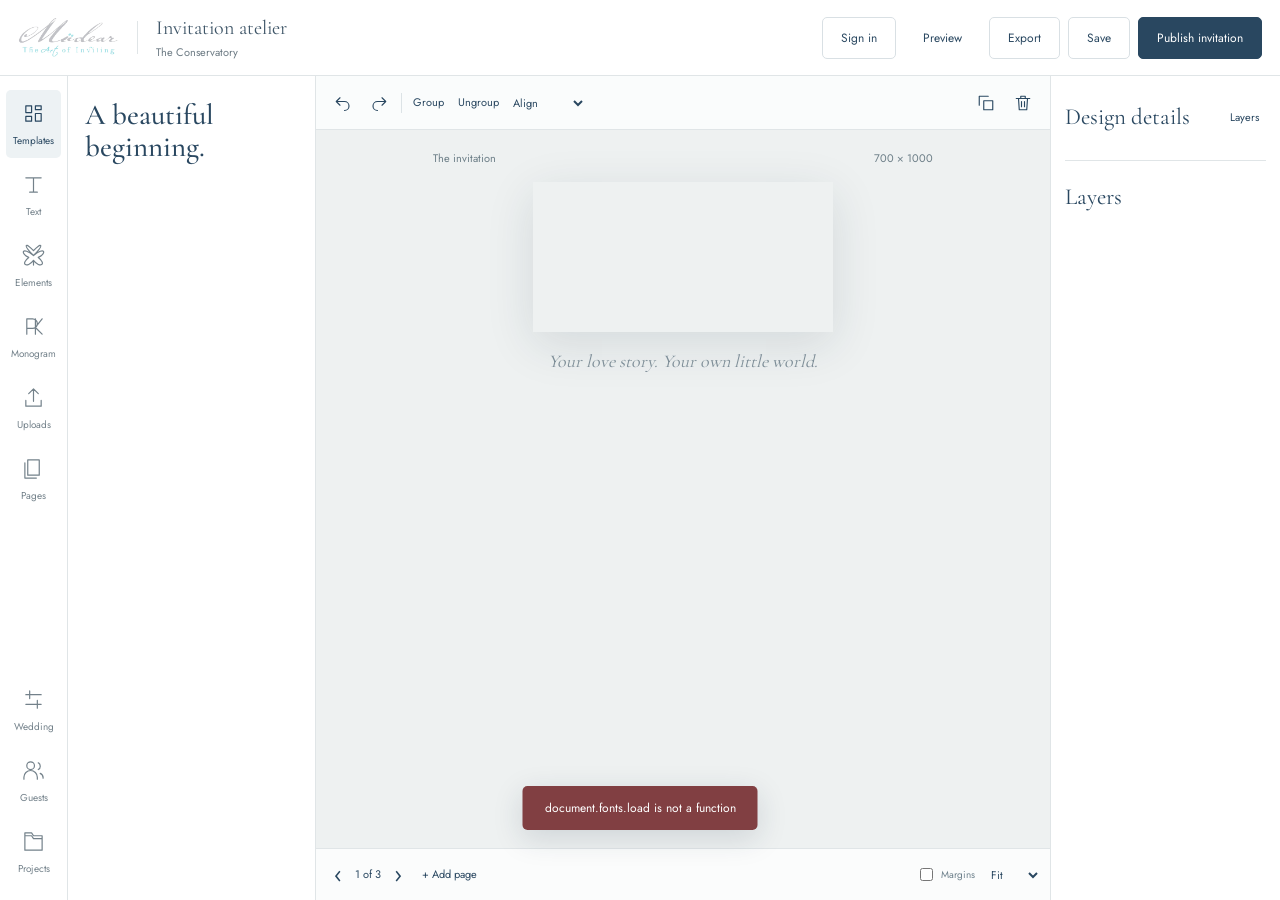
==== commit 3cb1c13f: "Make atelier sign-in visible and add a direct account link" ====
--- a/digitalbuild/index.html
+++ b/digitalbuild/index.html
@@ -1,7 +1,7 @@
 <!doctype html>
 <html lang="en"><head><meta charset="utf-8"><meta name="viewport" content="width=device-width,initial-scale=1"><meta name="robots" content="noindex,nofollow"><meta name="referrer" content="no-referrer"><title>Invitation Atelier · Miidear</title><link rel="icon" href="../favicon.svg"><link rel="stylesheet" href="../digital/atelier.css?v=2"></head>
 <body class="builder"><a class="skip" href="#workspace">Skip to design workspace</a>
-<header class="build-header"><div class="atelier-brand"><img src="../miidear-logo.png" alt="Miidear"><span class="brand-rule"></span><div><span class="brand-title">Invitation atelier</span><input id="projectTitle" aria-label="Project title" value="The Conservatory" maxlength="140"></div></div><div class="head-status"><span class="saved-dot"></span><span id="saveStatus" role="status">Opening your atelier…</span></div><div class="head-actions"><button class="button quiet" id="previewButton">Preview</button><button class="button" id="exportButton">Export</button><button class="button" id="saveButton">Save</button><button class="button primary" id="publishButton">Publish invitation</button></div></header>
+<header class="build-header"><div class="atelier-brand"><img src="../miidear-logo.png" alt="Miidear"><span class="brand-rule"></span><div><span class="brand-title">Invitation atelier</span><input id="projectTitle" aria-label="Project title" value="The Conservatory" maxlength="140"></div></div><div class="head-status"><span class="saved-dot"></span><span id="saveStatus" role="status">Opening your atelier…</span></div><div class="head-actions"><button class="button" id="accountButton">Sign in</button><button class="button quiet" id="previewButton">Preview</button><button class="button" id="exportButton">Export</button><button class="button" id="saveButton">Save</button><button class="button primary" id="publishButton">Publish invitation</button></div></header>
 <main class="build-shell"><nav class="tool-rail" aria-label="Atelier tools" id="toolRail"><button class="tool is-active" data-panel="templates"><span data-icon="templates"></span><span>Templates</span></button><button class="tool" data-panel="text"><span data-icon="text"></span><span>Text</span></button><button class="tool" data-panel="art"><span data-icon="floral"></span><span>Elements</span></button><button class="tool" data-panel="monogram"><span data-icon="monogram"></span><span>Monogram</span></button><button class="tool" data-panel="uploads"><span data-icon="upload"></span><span>Uploads</span></button><button class="tool" data-panel="pages"><span data-icon="pages"></span><span>Pages</span></button><span class="rail-spacer"></span><button class="tool" data-panel="wedding"><span data-icon="settings"></span><span>Wedding</span></button><button class="tool" data-panel="guests"><span data-icon="guests"></span><span>Guests</span></button><button class="tool" data-panel="projects"><span data-icon="projects"></span><span>Projects</span></button></nav>
 <aside class="library-panel" id="libraryPanel"><div class="panel-heading"><h1 id="panelTitle">A beautiful beginning.</h1><button class="icon-button mobile-panel-close" id="closePanel" aria-label="Close tools" data-icon="close"></button></div><div id="panelBody"></div></aside>
 <section class="design-workspace" id="workspace" aria-label="Design workspace"><div class="canvas-toolbar"><div class="toolbar-group"><button class="icon-button" id="undoButton" aria-label="Undo" title="Undo (Ctrl+Z)" data-icon="undo"></button><button class="icon-button" id="redoButton" aria-label="Redo" title="Redo (Ctrl+Shift+Z)" data-icon="redo"></button></div><span class="toolbar-divider"></span><div class="toolbar-group"><button class="text-tool" id="groupButton" title="Group selection (Ctrl+G)">Group</button><button class="text-tool" id="ungroupButton">Ungroup</button><select id="alignSelect" aria-label="Align selection"><option value="">Align</option><option value="left">Left</option><option value="center">Center horizontally</option><option value="right">Right</option><option value="top">Top</option><option value="middle">Center vertically</option><option value="bottom">Bottom</option></select></div><div class="toolbar-spacer"></div><button class="icon-button" id="duplicateButton" aria-label="Duplicate selection" title="Duplicate (Ctrl+D)" data-icon="duplicate"></button><button class="icon-button" id="deleteButton" aria-label="Remove selection" title="Delete selection" data-icon="trash"></button></div>
@@ -14,4 +14,4 @@
 <dialog id="shareDialog" class="atelier-dialog"><div class="dialog-heading"><div><h2 id="shareTitle">Made to be received.</h2><p id="shareDescription"></p></div><button class="icon-button" data-close-dialog aria-label="Close link" data-icon="close"></button></div><label class="field">Your link<input id="shareLink" readonly></label><div class="button-row"><button class="button primary" id="copyLink">Copy link</button><a class="button" id="openShareLink" target="_blank" rel="noopener noreferrer">Open</a></div></dialog>
 <dialog id="cutoutDialog" class="atelier-dialog cutout-dialog"><div class="dialog-heading"><div><h2>Let the artwork breathe.</h2><p>Remove a plain background from your selected image.</p></div><button class="icon-button" data-close-dialog aria-label="Close cutout" data-icon="close"></button></div><div class="cutout-preview" id="cutoutPreview"><canvas id="cutoutCanvas"></canvas></div><div class="field-grid"><label class="field">Background color<input id="cutoutColor" type="color" value="#ffffff"></label><label class="field">Remove strength<input id="cutoutTolerance" type="range" min="0" max="130" value="18"></label><label class="field">Edge softness<input id="cutoutFeather" type="range" min="1" max="90" value="24"></label><label class="field">Preview on<select id="cutoutBackdrop"><option value="checkered">Transparency grid</option><option value="light">Ivory paper</option><option value="dark">Midnight blue</option></select></label></div><p class="small-note">Best for emblems on plain paper. Fine white petals or complex photographs may need extra preparation. Your original stays unchanged until you apply.</p><button class="button primary" id="applyCutout">Apply transparent cutout</button></dialog>
 <input id="imageUpload" type="file" accept="image/png,image/jpeg,image/webp,image/svg+xml" multiple hidden><input id="projectImport" type="file" accept="application/json,.json" hidden>
-<script src="../digital/config.js"></script><script src="../supabase-client.js"></script><script src="../digital/vendor/fabric-6.7.1.min.js"></script><script src="../digital/vendor/opentype-1.3.4.min.js"></script><script src="../digital/core.js?v=2"></script><script src="../digital/art.js?v=2"></script><script src="../digital/design.js?v=2"></script><script src="../digital/service.js?v=2"></script><script src="../digital/builder.js?v=2"></script></body></html>
+<script src="../digital/config.js?v=3"></script><script src="../supabase-client.js"></script><script src="../digital/vendor/fabric-6.7.1.min.js"></script><script src="../digital/vendor/opentype-1.3.4.min.js"></script><script src="../digital/core.js?v=2"></script><script src="../digital/art.js?v=2"></script><script src="../digital/design.js?v=2"></script><script src="../digital/service.js?v=2"></script><script src="../digital/builder.js?v=4"></script></body></html>
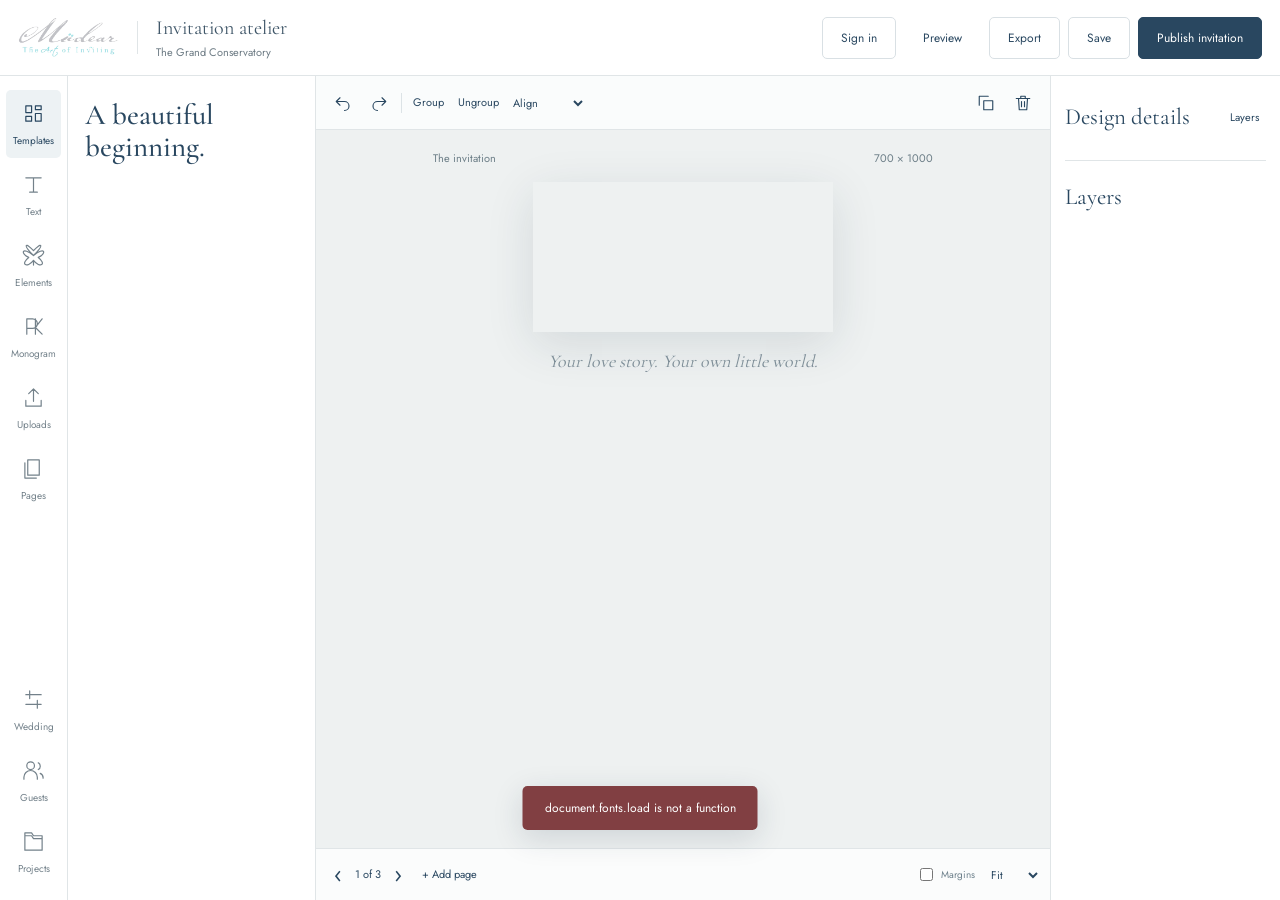
==== commit fb609a18: "Create the Grand Conservatory invitation with ornate florals and a cinematic gate reveal" ====
--- a/digitalbuild/index.html
+++ b/digitalbuild/index.html
@@ -14,4 +14,4 @@
 <dialog id="shareDialog" class="atelier-dialog"><div class="dialog-heading"><div><h2 id="shareTitle">Made to be received.</h2><p id="shareDescription"></p></div><button class="icon-button" data-close-dialog aria-label="Close link" data-icon="close"></button></div><label class="field">Your link<input id="shareLink" readonly></label><div class="button-row"><button class="button primary" id="copyLink">Copy link</button><a class="button" id="openShareLink" target="_blank" rel="noopener noreferrer">Open</a></div></dialog>
 <dialog id="cutoutDialog" class="atelier-dialog cutout-dialog"><div class="dialog-heading"><div><h2>Let the artwork breathe.</h2><p>Remove a plain background from your selected image.</p></div><button class="icon-button" data-close-dialog aria-label="Close cutout" data-icon="close"></button></div><div class="cutout-preview" id="cutoutPreview"><canvas id="cutoutCanvas"></canvas></div><div class="field-grid"><label class="field">Background color<input id="cutoutColor" type="color" value="#ffffff"></label><label class="field">Remove strength<input id="cutoutTolerance" type="range" min="0" max="130" value="18"></label><label class="field">Edge softness<input id="cutoutFeather" type="range" min="1" max="90" value="24"></label><label class="field">Preview on<select id="cutoutBackdrop"><option value="checkered">Transparency grid</option><option value="light">Ivory paper</option><option value="dark">Midnight blue</option></select></label></div><p class="small-note">Best for emblems on plain paper. Fine white petals or complex photographs may need extra preparation. Your original stays unchanged until you apply.</p><button class="button primary" id="applyCutout">Apply transparent cutout</button></dialog>
 <input id="imageUpload" type="file" accept="image/png,image/jpeg,image/webp,image/svg+xml" multiple hidden><input id="projectImport" type="file" accept="application/json,.json" hidden>
-<script src="../digital/config.js?v=3"></script><script src="../supabase-client.js"></script><script src="../digital/vendor/fabric-6.7.1.min.js"></script><script src="../digital/vendor/opentype-1.3.4.min.js"></script><script src="../digital/core.js?v=2"></script><script src="../digital/art.js?v=2"></script><script src="../digital/design.js?v=2"></script><script src="../digital/service.js?v=2"></script><script src="../digital/builder.js?v=4"></script></body></html>
+<script src="../digital/config.js?v=3"></script><script src="../supabase-client.js"></script><script src="../digital/vendor/fabric-6.7.1.min.js"></script><script src="../digital/vendor/opentype-1.3.4.min.js"></script><script src="../digital/core.js?v=2"></script><script src="../digital/art.js?v=6"></script><script src="../digital/design.js?v=2"></script><script src="../digital/grand.js?v=6"></script><script src="../digital/service.js?v=2"></script><script src="../digital/builder.js?v=6"></script></body></html>
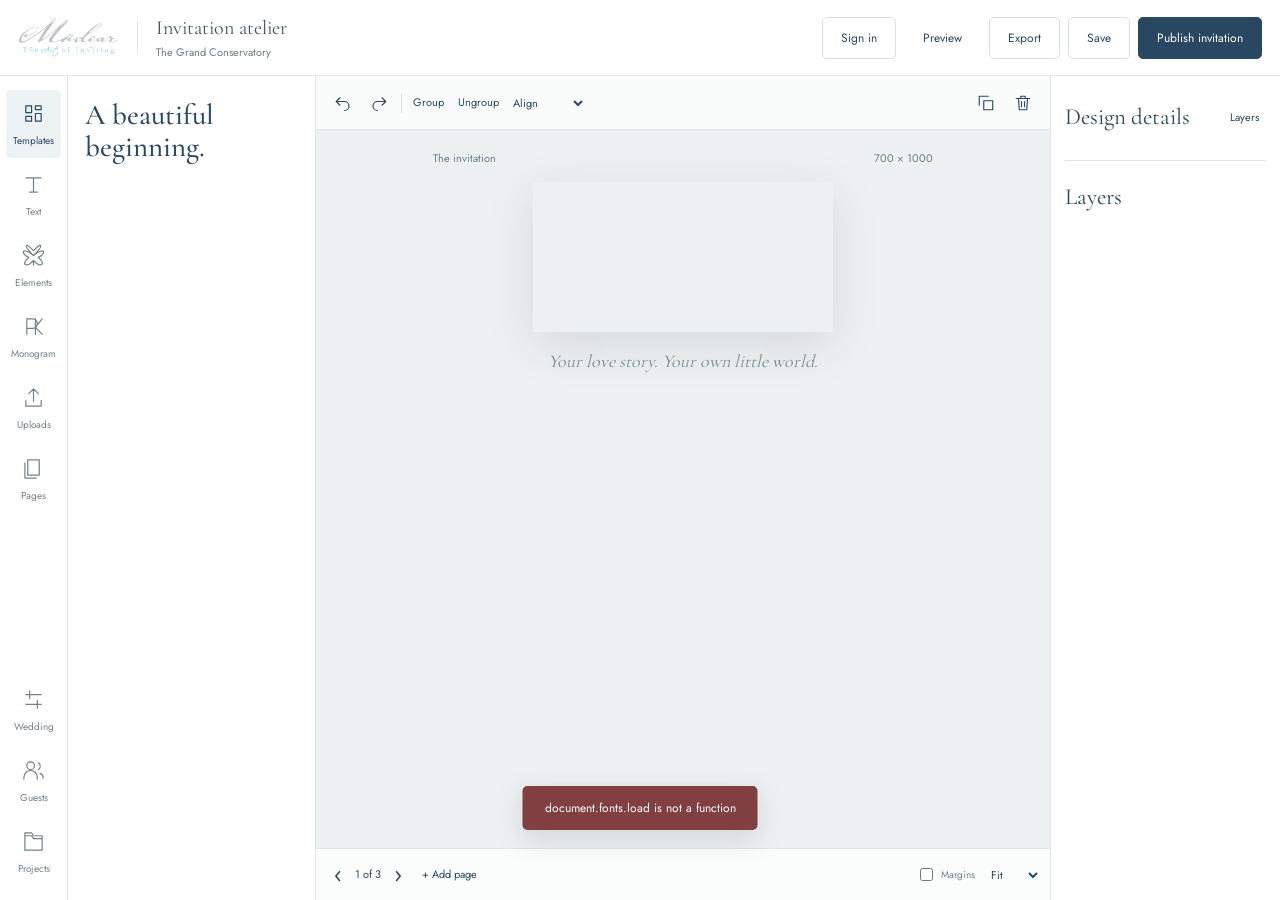
==== commit 0b885f42: "Make invitation continuous with ticking seconds and safe sheet chunks" ====
--- a/digitalbuild/index.html
+++ b/digitalbuild/index.html
@@ -14,4 +14,4 @@
 <dialog id="shareDialog" class="atelier-dialog"><div class="dialog-heading"><div><h2 id="shareTitle">Made to be received.</h2><p id="shareDescription"></p></div><button class="icon-button" data-close-dialog aria-label="Close link" data-icon="close"></button></div><label class="field">Your link<input id="shareLink" readonly></label><div class="button-row"><button class="button primary" id="copyLink">Copy link</button><a class="button" id="openShareLink" target="_blank" rel="noopener noreferrer">Open</a></div></dialog>
 <dialog id="cutoutDialog" class="atelier-dialog cutout-dialog"><div class="dialog-heading"><div><h2>Let the artwork breathe.</h2><p>Remove a plain background from your selected image.</p></div><button class="icon-button" data-close-dialog aria-label="Close cutout" data-icon="close"></button></div><div class="cutout-preview" id="cutoutPreview"><canvas id="cutoutCanvas"></canvas></div><div class="field-grid"><label class="field">Background color<input id="cutoutColor" type="color" value="#ffffff"></label><label class="field">Remove strength<input id="cutoutTolerance" type="range" min="0" max="130" value="18"></label><label class="field">Edge softness<input id="cutoutFeather" type="range" min="1" max="90" value="24"></label><label class="field">Preview on<select id="cutoutBackdrop"><option value="checkered">Transparency grid</option><option value="light">Ivory paper</option><option value="dark">Midnight blue</option></select></label></div><p class="small-note">Best for emblems on plain paper. Fine white petals or complex photographs may need extra preparation. Your original stays unchanged until you apply.</p><button class="button primary" id="applyCutout">Apply transparent cutout</button></dialog>
 <input id="imageUpload" type="file" accept="image/png,image/jpeg,image/webp,image/svg+xml" multiple hidden><input id="projectImport" type="file" accept="application/json,.json" hidden>
-<script src="../digital/config.js?v=3"></script><script src="../supabase-client.js"></script><script src="../digital/vendor/fabric-6.7.1.min.js"></script><script src="../digital/vendor/opentype-1.3.4.min.js"></script><script src="../digital/core.js?v=2"></script><script src="../digital/art.js?v=6"></script><script src="../digital/design.js?v=2"></script><script src="../digital/grand.js?v=6"></script><script src="../digital/service.js?v=2"></script><script src="../digital/builder.js?v=6"></script></body></html>
+<script src="../digital/config.js?v=3"></script><script src="../supabase-client.js"></script><script src="../digital/vendor/fabric-6.7.1.min.js"></script><script src="../digital/vendor/opentype-1.3.4.min.js"></script><script src="../digital/core.js?v=2"></script><script src="../digital/art.js?v=6"></script><script src="../digital/design.js?v=2"></script><script src="../digital/grand.js?v=9"></script><script src="../digital/service.js?v=2"></script><script src="../digital/builder.js?v=8"></script></body></html>
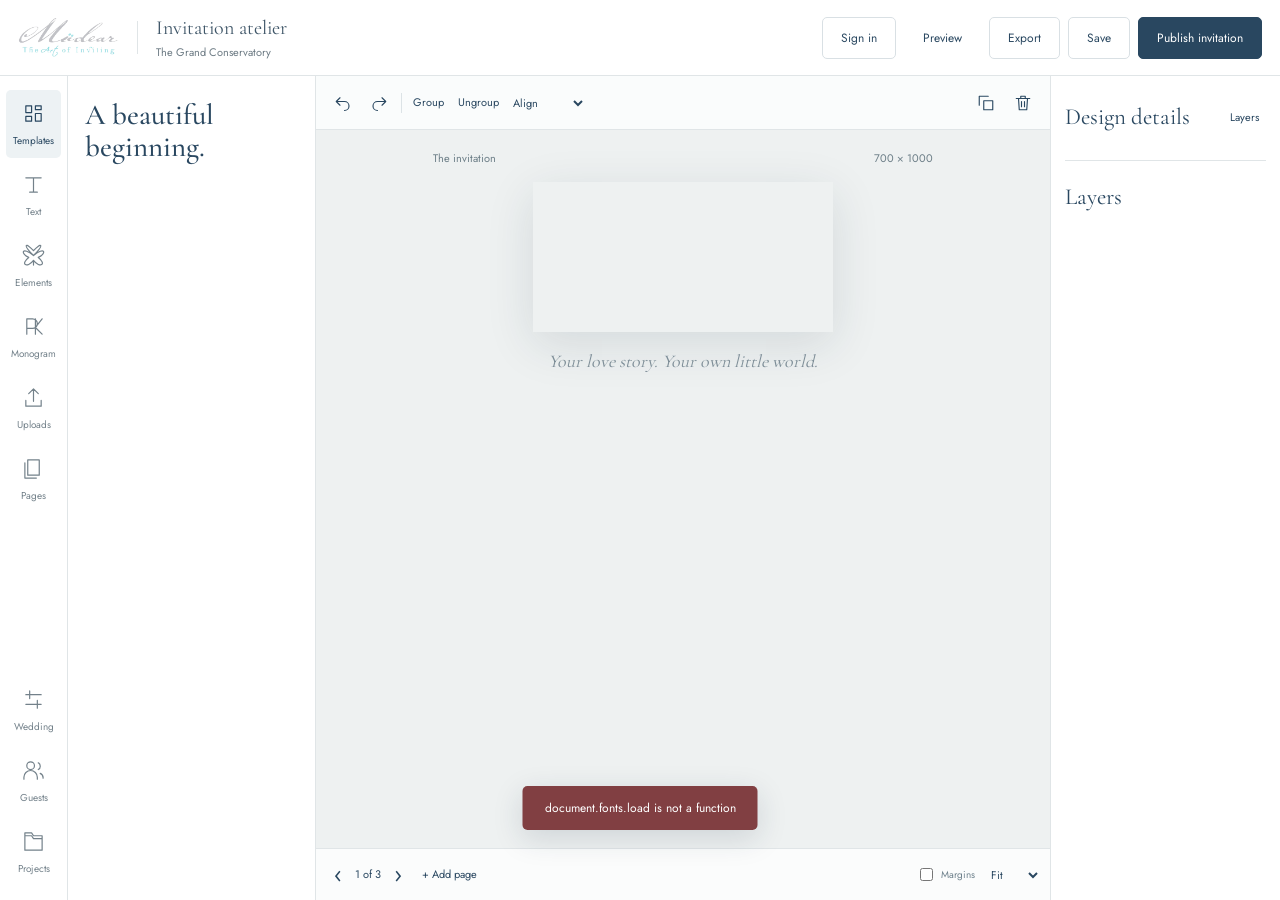
==== commit 253b2ca5: "Refine illustrated ceremony, remove visual seams and enable demo RSVP" ====
--- a/digitalbuild/index.html
+++ b/digitalbuild/index.html
@@ -14,4 +14,4 @@
 <dialog id="shareDialog" class="atelier-dialog"><div class="dialog-heading"><div><h2 id="shareTitle">Made to be received.</h2><p id="shareDescription"></p></div><button class="icon-button" data-close-dialog aria-label="Close link" data-icon="close"></button></div><label class="field">Your link<input id="shareLink" readonly></label><div class="button-row"><button class="button primary" id="copyLink">Copy link</button><a class="button" id="openShareLink" target="_blank" rel="noopener noreferrer">Open</a></div></dialog>
 <dialog id="cutoutDialog" class="atelier-dialog cutout-dialog"><div class="dialog-heading"><div><h2>Let the artwork breathe.</h2><p>Remove a plain background from your selected image.</p></div><button class="icon-button" data-close-dialog aria-label="Close cutout" data-icon="close"></button></div><div class="cutout-preview" id="cutoutPreview"><canvas id="cutoutCanvas"></canvas></div><div class="field-grid"><label class="field">Background color<input id="cutoutColor" type="color" value="#ffffff"></label><label class="field">Remove strength<input id="cutoutTolerance" type="range" min="0" max="130" value="18"></label><label class="field">Edge softness<input id="cutoutFeather" type="range" min="1" max="90" value="24"></label><label class="field">Preview on<select id="cutoutBackdrop"><option value="checkered">Transparency grid</option><option value="light">Ivory paper</option><option value="dark">Midnight blue</option></select></label></div><p class="small-note">Best for emblems on plain paper. Fine white petals or complex photographs may need extra preparation. Your original stays unchanged until you apply.</p><button class="button primary" id="applyCutout">Apply transparent cutout</button></dialog>
 <input id="imageUpload" type="file" accept="image/png,image/jpeg,image/webp,image/svg+xml" multiple hidden><input id="projectImport" type="file" accept="application/json,.json" hidden>
-<script src="../digital/config.js?v=3"></script><script src="../supabase-client.js"></script><script src="../digital/vendor/fabric-6.7.1.min.js"></script><script src="../digital/vendor/opentype-1.3.4.min.js"></script><script src="../digital/core.js?v=2"></script><script src="../digital/art.js?v=6"></script><script src="../digital/design.js?v=2"></script><script src="../digital/grand.js?v=9"></script><script src="../digital/service.js?v=2"></script><script src="../digital/builder.js?v=8"></script></body></html>
+<script src="../digital/config.js?v=3"></script><script src="../supabase-client.js"></script><script src="../digital/vendor/fabric-6.7.1.min.js"></script><script src="../digital/vendor/opentype-1.3.4.min.js"></script><script src="../digital/core.js?v=2"></script><script src="../digital/art.js?v=6"></script><script src="../digital/design.js?v=2"></script><script src="../digital/grand.js?v=11"></script><script src="../digital/service.js?v=2"></script><script src="../digital/builder.js?v=8"></script></body></html>
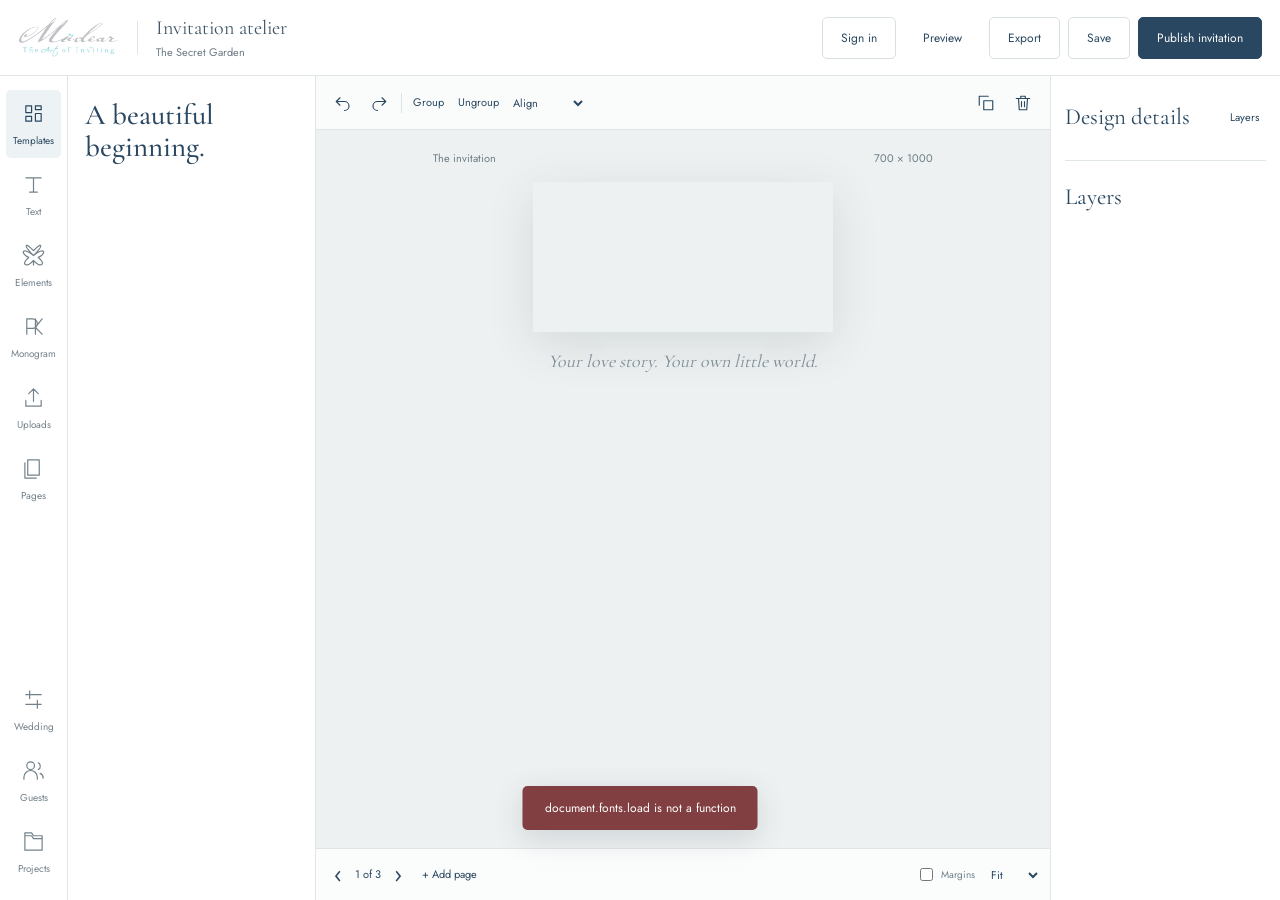
==== commit 7b68d7b6: "Design portfolio-inspired Secret Garden with layered scroll choreography" ====
--- a/digitalbuild/index.html
+++ b/digitalbuild/index.html
@@ -14,4 +14,4 @@
 <dialog id="shareDialog" class="atelier-dialog"><div class="dialog-heading"><div><h2 id="shareTitle">Made to be received.</h2><p id="shareDescription"></p></div><button class="icon-button" data-close-dialog aria-label="Close link" data-icon="close"></button></div><label class="field">Your link<input id="shareLink" readonly></label><div class="button-row"><button class="button primary" id="copyLink">Copy link</button><a class="button" id="openShareLink" target="_blank" rel="noopener noreferrer">Open</a></div></dialog>
 <dialog id="cutoutDialog" class="atelier-dialog cutout-dialog"><div class="dialog-heading"><div><h2>Let the artwork breathe.</h2><p>Remove a plain background from your selected image.</p></div><button class="icon-button" data-close-dialog aria-label="Close cutout" data-icon="close"></button></div><div class="cutout-preview" id="cutoutPreview"><canvas id="cutoutCanvas"></canvas></div><div class="field-grid"><label class="field">Background color<input id="cutoutColor" type="color" value="#ffffff"></label><label class="field">Remove strength<input id="cutoutTolerance" type="range" min="0" max="130" value="18"></label><label class="field">Edge softness<input id="cutoutFeather" type="range" min="1" max="90" value="24"></label><label class="field">Preview on<select id="cutoutBackdrop"><option value="checkered">Transparency grid</option><option value="light">Ivory paper</option><option value="dark">Midnight blue</option></select></label></div><p class="small-note">Best for emblems on plain paper. Fine white petals or complex photographs may need extra preparation. Your original stays unchanged until you apply.</p><button class="button primary" id="applyCutout">Apply transparent cutout</button></dialog>
 <input id="imageUpload" type="file" accept="image/png,image/jpeg,image/webp,image/svg+xml" multiple hidden><input id="projectImport" type="file" accept="application/json,.json" hidden>
-<script src="../digital/config.js?v=3"></script><script src="../supabase-client.js"></script><script src="../digital/vendor/fabric-6.7.1.min.js"></script><script src="../digital/vendor/opentype-1.3.4.min.js"></script><script src="../digital/core.js?v=2"></script><script src="../digital/art.js?v=6"></script><script src="../digital/design.js?v=2"></script><script src="../digital/grand.js?v=11"></script><script src="../digital/service.js?v=2"></script><script src="../digital/builder.js?v=8"></script></body></html>
+<script src="../digital/config.js?v=3"></script><script src="../supabase-client.js"></script><script src="../digital/vendor/fabric-6.7.1.min.js"></script><script src="../digital/vendor/opentype-1.3.4.min.js"></script><script src="../digital/core.js?v=2"></script><script src="../digital/art.js?v=6"></script><script src="../digital/design.js?v=2"></script><script src="../digital/grand.js?v=12"></script><script src="../digital/service.js?v=2"></script><script src="../digital/builder.js?v=8"></script></body></html>
